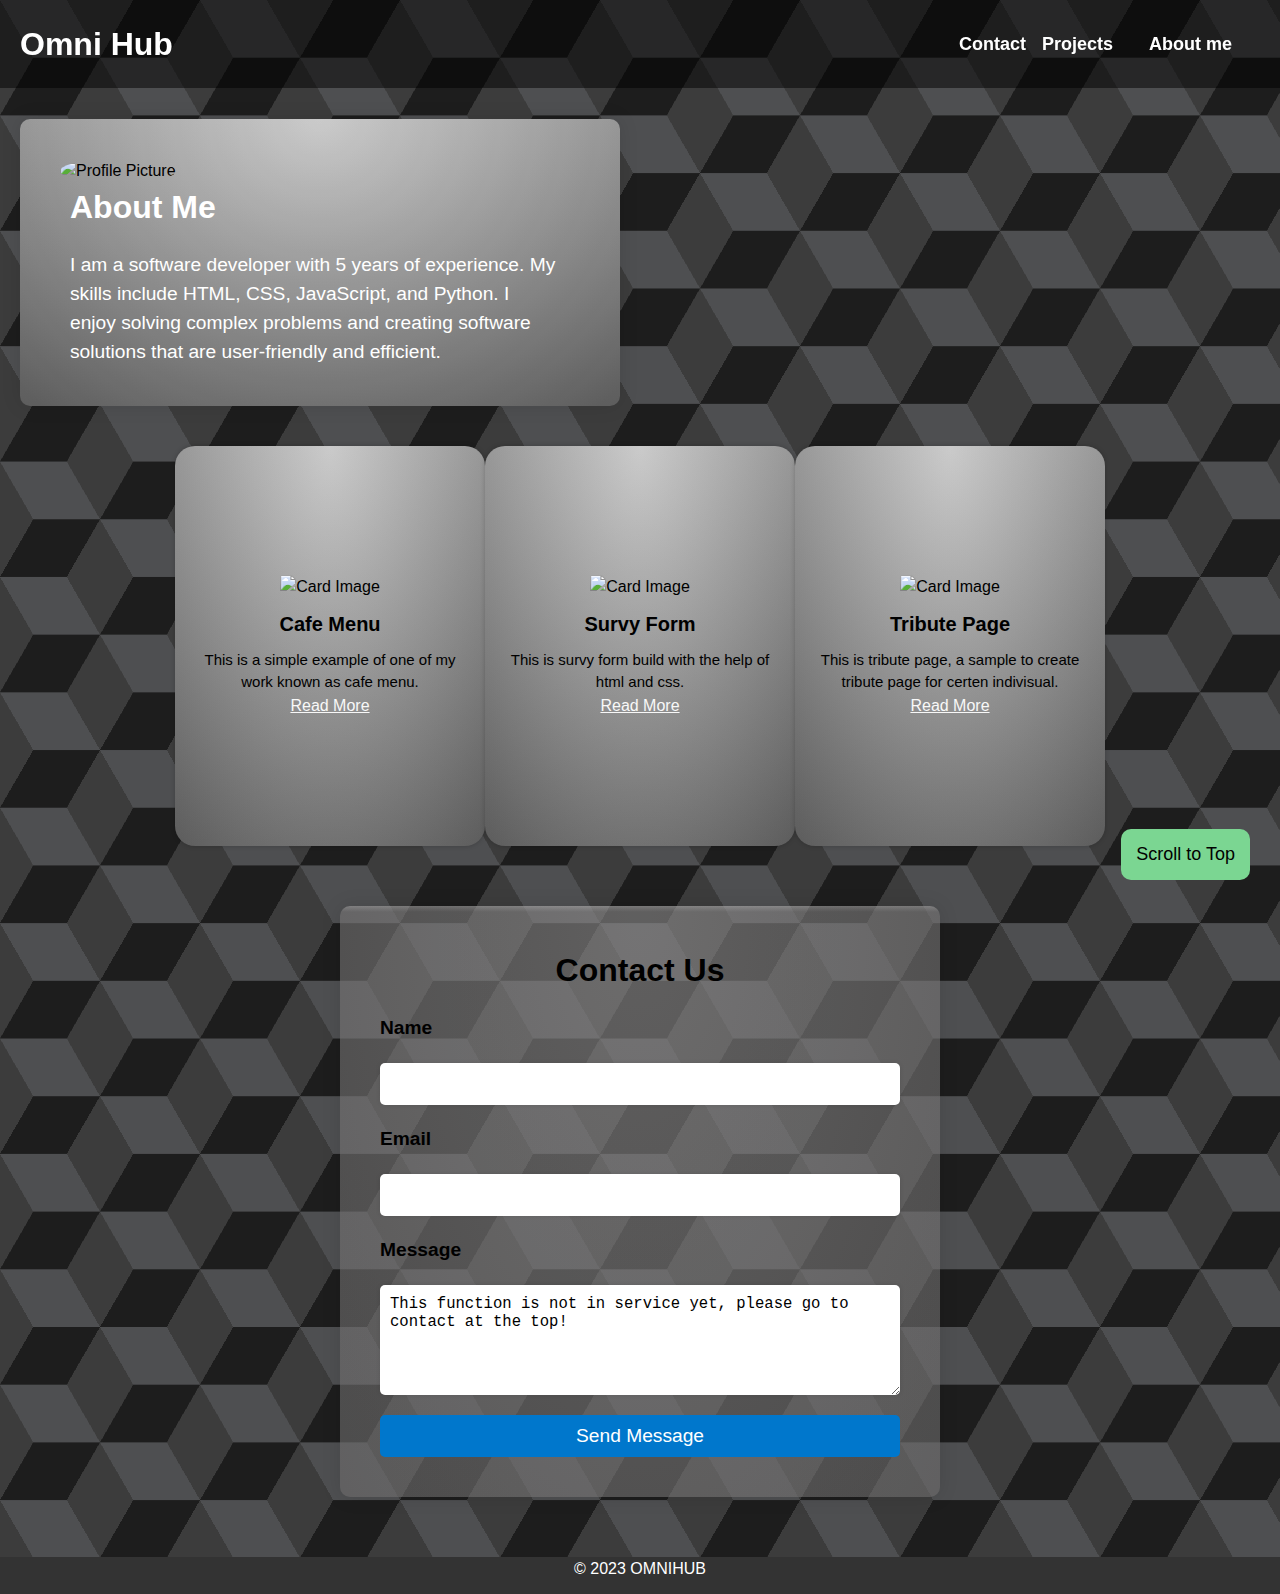
==== index.html @ 55492cec "Update index.html" ====
<!DOCTYPE html>
<html>
  <head>
    <title>Software Developer Portfolio</title>
    <meta charset="UTF-8" />
    <meta name="viewport" content="width=device-width, initial-scale=1.0" />
    <link rel="stylesheet" href="" />
    <link rel="stylesheet" href="style.css" />
  </head>
  <body>
    <header>
      <nav>
        <h1>Omni Hub</h1>
        <ul>
          <li><a href="#about-me">About me</a></li>
          <li><a href="#projects-section">Projects</a></li>
          <li><a href="#Contact">Contact</a></li>
        </ul>
      </nav>
    </header>
    <main>
      <section class="about-me-section" id="about-me">
        <div class="about-me-box">
          <div class="profile-imag">
            <img
              id="profile-image"
              src="image/img.jpeg"
              alt="Profile Picture"
            />
          </div>
          <div class="about-me-content">
            <h2>About Me</h2>
            <p>
              I am a software developer with 5 years of experience. My skills
              include HTML, CSS, JavaScript, and Python. I enjoy solving complex
              problems and creating software solutions that are user-friendly
              and efficient.
            </p>
          </div>
        </div>
      </section>

      <section class="card-section" id="projects-section">
        <div class="card">
          <img src="image/menu.png" alt="Card Image" />
          <div class="card-content">
            <h3>Cafe Menu</h3>
            <p>
              This is a simple example of one of my work known as cafe menu.
            </p>
            <a href="cofee.html" class="btn">Read More</a>
          </div>
        </div>

        <div class="card">
          <img src="image/survy.png" alt="Card Image" />
          <div class="card-content">
            <h3>Survy Form</h3>
            <p>
              This is survy form build with the help of html and css.
            </p>
            <a href="survey.html" class="btn">Read More</a>
          </div>
        </div>

        <div class="card">
          <img src="image/tribute.png" alt="Card Image" />
          <div class="card-content">
            <h3>Tribute Page</h3>
            <p>
              This is tribute page, a sample to create tribute page for certen
              indivisual.
            </p>
            <a href="tribute.html" class="btn">Read More</a>
          </div>
        </div>
      </section>

      <section class="contact-section" id="Contact">
        <div class="contact-box">
          <button onclick="topFunction()" id="scroll-to-top-button">Scroll to Top</button>
          <h2>Contact Us</h2>
          <form>
            <label for="name">Name</label>
            <input type="text" id="name" name="name" spellcheck="" required />
            <label for="email">Email</label>
            <input type="email" id="email" name="email" required />
            <label for="message">Message</label>
            <textarea id="message" name="message" rows="5" required>This function is not in service yet, please go to contact at the top!</textarea>
            <button type="submit">Send Message</button>
          </form>
        </div>
      </section>
    </main>
    <script src="script.js"></script>
    <footer>
      <p>&copy; 2023 OMNIHUB</p>
    </footer>
  </body>
</html>
---- style.css ----
* {
  box-sizing: border-box;
  margin: 0;
  padding: 0;
}
html {
  --s: 200px; /* control the size */
  --c1: #1d1d1d;
  --c2: #4e4f51;
  --c3: #3c3c3c;
  
  background:
    repeating-conic-gradient(from 30deg,#0000 0 120deg,var(--c3) 0 180deg) 
     calc(.5*var(--s)) calc(.5*var(--s)*0.577),
    repeating-conic-gradient(from 30deg,var(--c1) 0 60deg,var(--c2) 0 120deg,var(--c3) 0 180deg);
  background-size: var(--s) calc(var(--s)*0.577);
  /* 0.577 = tan(30deg)*/
}


body {
  margin: 0;
  font-family: Arial, sans-serif;
  font-size: 1em;
  line-height: 1.5;
  
}

/* navigation bar */

header {
  background-color: rgba(0, 0, 0, 0.5);
  color: #fff;
  padding: 20px;
  position: fixed;
  top: 0;
  left: 0;
  z-index: 999;
  width: 100%;
  
}

nav {
  display: flex;
  flex-wrap: wrap;
  justify-content: space-between;
  align-items: center;
}

nav ul {
  list-style-type: none;
  margin: 0;
  padding: 0;
  overflow: hidden;
}

nav h1 {
  margin: 0;
}

nav li {
  margin-right: 0 10px;
  display: inline;
  float: right;
}

nav a {
  display: block;
  padding: 8px;
  color: #ffff;
  text-decoration: none;
  text-align: center;
  font-size: 18px;
  font-weight: bold;
}

nav ul li {
  margin-right: 20px;
}

nav ul li:last-child {
  margin-right: 0;
}
/* navigation bar end here */

main {
  padding: 20px;
}

section {
  margin-bottom: 40px;
}

h2 {
  margin-top: 0;
}

ul {
  list-style: none;
  margin: 0;
  padding: 0;
}

li h3 {
  margin-top: 0;
}

form label {
  display: block;
}

footer {
  display: block;
  text-align: center;
  background-color: #333;
  color: #fff;
  padding-bottom: 1%;
}

/** projects cards**/

.card-section {
  width: 100%;
  display: flex;
  flex-wrap: wrap;
  justify-content: center;
  align-items: center;
  text-align: center;
  background-color: none;

}

.card:hover {
  transform: rotate(20deg);
  box-shadow: 0px 0px 10px rgba(0, 0, 0, 0.4);
}

.card {
  width: 25%;
  max-width: 400%;
  height: 400px;
  box-sizing: border-box;
  padding: 20px;
  display: flex;
  flex-direction: column;
  justify-content: center;
  align-items: center;
  margin-bottom: 20px;
  box-shadow: 0px 0px 5px rgba(0, 0, 0, 0.2);
  overflow: hidden;
  transition: all 0.2s ease-in-out;
  background: linear-gradient(to bottom, rgba(255,255,255,0.15) 0%, rgba(0,0,0,0.15) 100%), radial-gradient(at top center, rgba(255,255,255,0.40) 0%, rgba(0,0,0,0.40) 120%) #989898;
  color: none;
  border-radius: 20px;**/
}

.card img {
  max-width: 100%;
  max-height: 70%;
  object-fit: cover;
  border-radius: 5%;
}

.card h3 {
  font-size: 20px;
  margin: 10px 0;
}

.card p {
  font-size: 15px;
  line-height: 1.5;
  text-align: center;
}

.card-title {
  margin-top: 0;
}


a.btn {
  color: #f8f8f8;
}

/* projects end here*/

/* contact */
.contact-section {
  background-color: rgba(0, 0, 0, 0.4)
  padding: 50px;
}

.contact-box {
  max-width: 600px;
  margin: 0 auto;
  padding: 40px;
  background: linear-gradient(to bottom, rgba(255,255,255,0.1) 0%, rgba(0,0,0,0.1) 1%), radial-gradient(at top center, rgba(255,255,255,0.1) 1%, rgba(0,0,0,0.1) 120%) rgb(151, 150, 150, 0.5) ;
  box-shadow: 0 0 20px rgba(0, 0, 0, 0.1);
  border-radius: 10px;
}

.contact-box h2 {
  margin-bottom: 20px;
  font-size: 2em;
  text-align: center;
}

.contact-box form {
  display: grid;
  grid-gap: 20px;
}

.contact-box label {
  display: block;
  font-size: 1.2em;
  font-weight: bold;
}

.contact-box input,
.contact-box textarea {
  width: 100%;
  padding: 10px;
  font-size: 1.2em;
  border-radius: 5px;
  border: none;
  box-shadow: 0 0 5px rgba(0, 0, 0, 0.1);
}

.contact-box button[type='submit'] {
  background-color: #0077cc;
  color: #fff;
  border: none;
  border-radius: 5px;
  padding: 10px 20px;
  font-size: 1.2em;
  cursor: pointer;
}

.contact-box button[type='submit']:hover {
  background-color: #0066b3;
}
/*contact end*/
/* about me*/
.about-me-section {
  background-color: none;
  padding-top: 8%;
}

.about-me-box {
  max-width: 600px;
  min-width: 0 auto;
  padding: 40px;
  background: linear-gradient(to bottom, rgba(255,255,255,0.15) 0%, rgba(0,0,0,0.15) 100%), radial-gradient(at top center, rgba(255,255,255,0.40) 0%, rgba(0,0,0,0.40) 120%) #989898;
  box-shadow: 0 0 20px rgba(0, 0, 0, 0.1);
  border-radius: 10px;
  transition: all 0.2s ease-in-out;
}

.about-me-box:hover {
  transform: translate(10px, 5px);
}
#profile-image {
  max-width: 300px;
  height: 100px;
  object-fit: 50%; /* or object-fit: contain; */
  border-radius: 50%; /* to make it circular */
}


.about-me-content h2 {
  padding-left: 10px;
  font-size: 2em;
  margin-bottom: 20px;
  margin-right: 20px;
  color: #fff;
  text-align: :left;
}

.about-me-content p {
  padding-left: 10px;
  float: none;
  font-size: 1.2em;
  line-height: 1.5;
  margin-right: 20px;
  color: #fff;
  text-align: left;
}

/* about me end here */
/*dark button*/

button {
  background-color: var(--bg-color);
  color: var(--text-color);
  border: none;
  padding: 10px 20px;
  font-size: 1em;
  cursor: pointer;
  transition: background-color 0.3s ease, color 0.3s ease;
}

button:hover {
  background-color: var(--text-color);
  color: var(--bg-color);
}
/* dark button end here*/


/* scroll to top button */

#scroll-to-top-button {
  display: flex;
  position: fixed;
  bottom: 20px;
  right: 30px;
  z-index: 99;
  font-size: 18px;
  border: none;
  outline: none;
  background-color: #7bd692;
  color: rgb(2, 1, 1);
  cursor: pointer;
  padding: 15px;
  border-radius: 10px;
}

#scroll-to-top-button:hover {
  background-color: #0b8e7d;
}
/* scroll to top button end here*/

/* Styles for mobile screens */
@media only screen and (max-width: 600px) 
{
  h1{
    font-size: 36px;
    line-height: 50px;
  }
  .about-me-box{
    padding-top: 20px;
    font-size: 10px;
    
  }
  .about-me-section{
    padding-top: 120px;
  }
  .card{
    font-size: 1px;
    padding: 5px;
    width: 100%;
    margin-top: 1em;
    margin-bottom: 5em;
    padding-bottom: auto;

    
  } 
  .card-section {
    width: 100%;
    display: flex;
    margin-bottom: 0;
    margin-top: 0;
    margin-left: 0;
    margin-right: 0;
    flex-direction: row;
  }
  .card img{
    width: 40%;
    
  }
  .card p{
    font-size: none;
  }
  .card h3{
    font-size: none;
  }
  .btn{
    font-size: 12em;
  }
  
}
/** layout for mobiles ends here **/
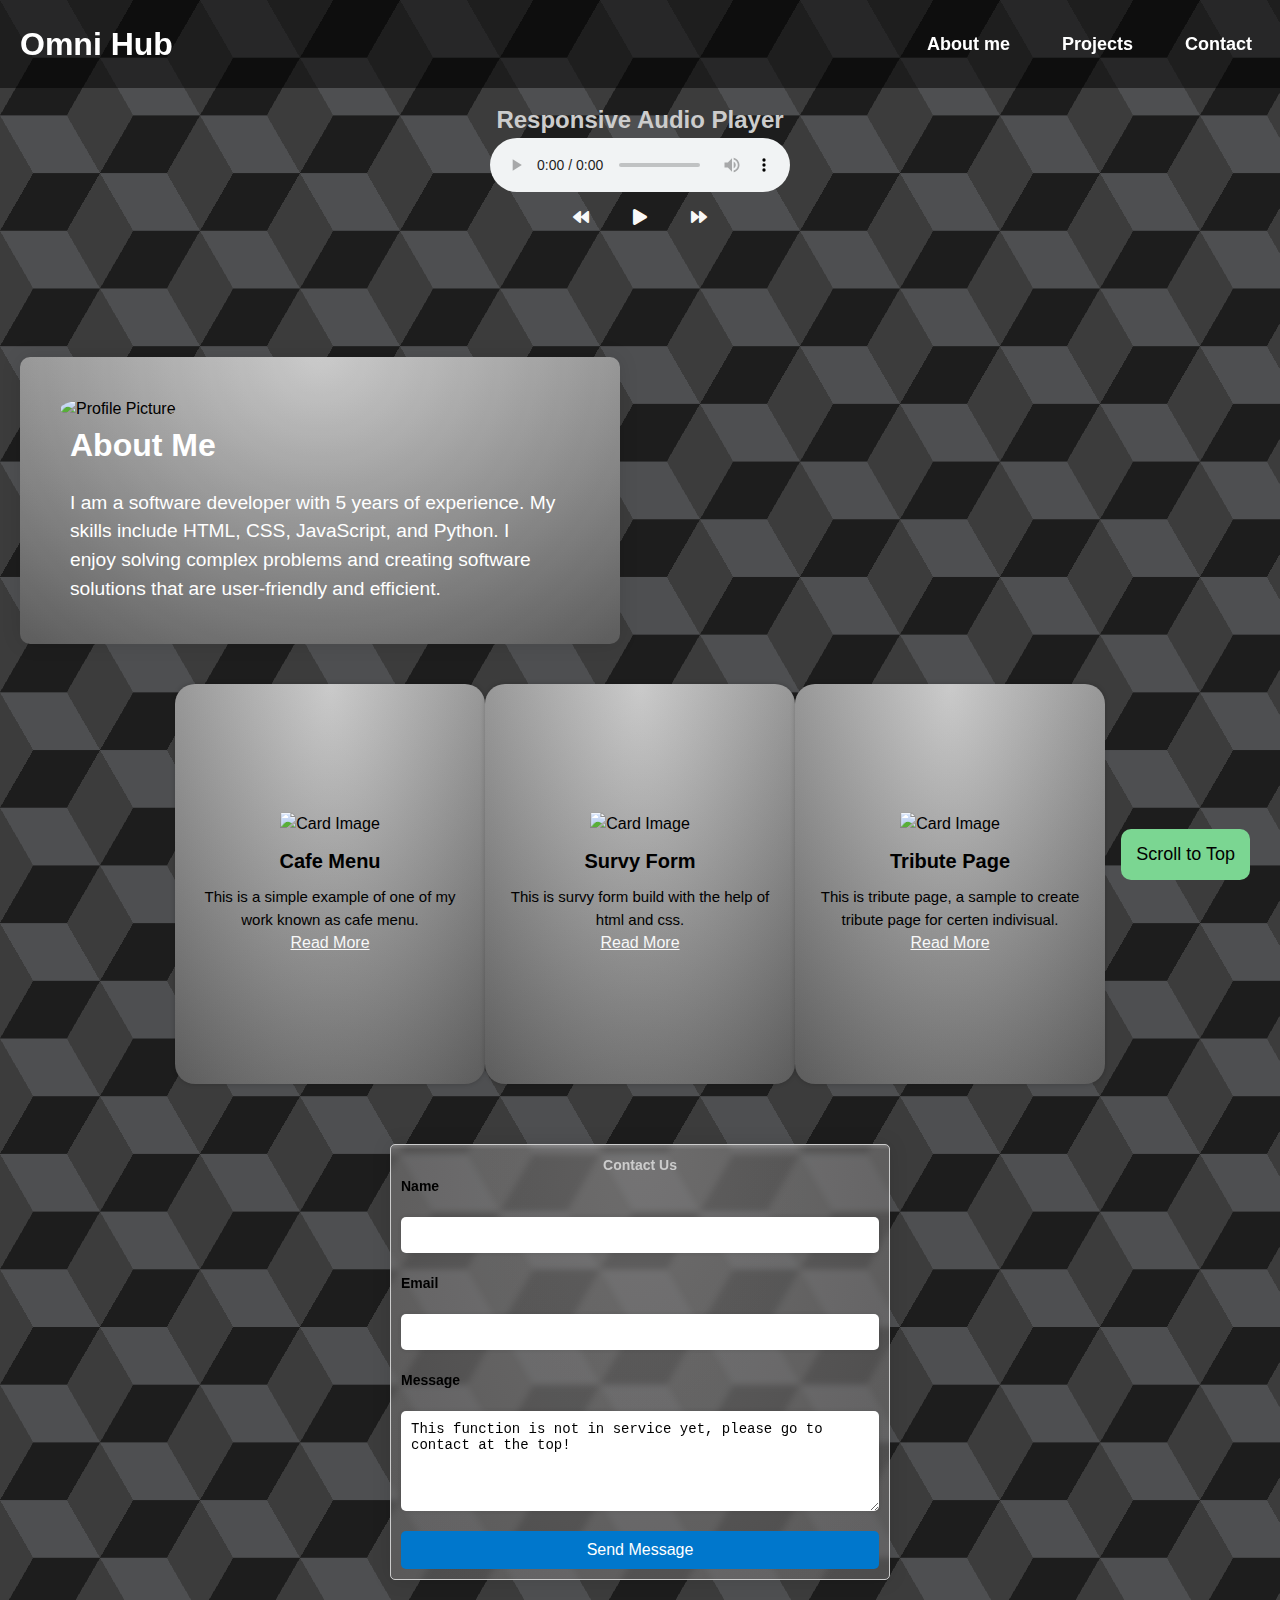
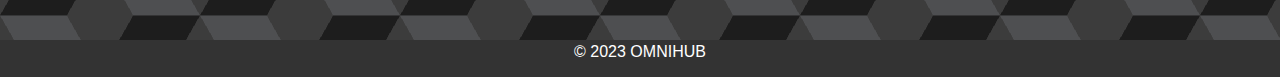
==== commit baee756b: "Update index.html" ====
--- a/index.html
+++ b/index.html
@@ -6,6 +6,8 @@
     <meta name="viewport" content="width=device-width, initial-scale=1.0" />
     <link rel="stylesheet" href="" />
     <link rel="stylesheet" href="style.css" />
+    <link rel="stylesheet" href="https://cdnjs.cloudflare.com/ajax/libs/font-awesome/5.15.3/css/all.min.css" />
+
   </head>
   <body>
     <header>
@@ -14,10 +16,47 @@
         <ul>
           <li><a href="#about-me">About me</a></li>
           <li><a href="#projects-section">Projects</a></li>
-          <li><a href="#Contact">Contact</a></li>
+          <li><a href="credit.html">Contact</a></li>
         </ul>
       </nav>
     </header>
+    <div class="audio-player">
+      <h2>Responsive Audio Player</h2>
+      <audio id="audio" src="audio /Yiruma - Greatest Piano Collection.mp3" controls></audio>
+      <div class="controls">
+        <button onclick="audio.currentTime -= 5;">
+          <i class="fa fa-backward"></i>
+        </button>
+        <button onclick="audio.paused ? audio.play() : audio.pause();">
+          <i class="fa fa-play"></i>
+        </button>
+        <button onclick="audio.currentTime += 5;">
+          <i class="fa fa-forward"></i>
+        </button>
+      </div>
+    </div>
+    <script>
+      var audio = document.getElementById("audio");
+      var playPauseIcon = document.getElementById("playPauseIcon");
+    
+      function togglePlayPause() {
+        if (audio.paused) {
+          audio.play();
+          playPauseIcon.className = "fa fa-pause";
+        } else {
+          audio.pause();
+          playPauseIcon.className = "fa fa-play";
+        }
+      }
+    
+      function skipBackward() {
+        audio.currentTime -= 5;
+      }
+    
+      function skipForward() {
+        audio.currentTime += 5;
+      }
+    </script>
     <main>
       <section class="about-me-section" id="about-me">
         <div class="about-me-box">
@@ -78,7 +117,7 @@
 
       <section class="contact-section" id="Contact">
         <div class="contact-box">
-          <button onclick="topFunction()" id="scroll-to-top-button">Scroll to Top</button>
+          
           <h2>Contact Us</h2>
           <form>
             <label for="name">Name</label>
@@ -96,5 +135,6 @@
     <footer>
       <p>&copy; 2023 OMNIHUB</p>
     </footer>
+    <button onclick="topFunction()" id="scroll-to-top-button">Scroll to Top</button>
   </body>
 </html>
--- a/style.css
+++ b/style.css
@@ -4,6 +4,7 @@
   padding: 0;
 }
 html {
+  scroll-behavior: smooth;
   --s: 200px; /* control the size */
   --c1: #1d1d1d;
   --c2: #4e4f51;
@@ -39,6 +40,21 @@
   width: 100%;
   
 }
+/*Audio player */
+.audio-player{
+  width: 100%;
+  display: inline-block;
+  flex-wrap: wrap;
+  text-align: center; 
+  padding-top: 8%;  
+}
+.audio-player, h2{
+  color: #ccc;
+}
+.controls, button{
+  color: #f8f8f8;
+}
+/*Audio player */
 
 nav {
   display: flex;
@@ -47,22 +63,16 @@
   align-items: center;
 }
 
+/**to make equal gap **/
 nav ul {
-  list-style-type: none;
-  margin: 0;
-  padding: 0;
-  overflow: hidden;
-}
-
-nav h1 {
-  margin: 0;
+  display: flex;
+  justify-content: space-between;
 }
 
 nav li {
-  margin-right: 0 10px;
-  display: inline;
-  float: right;
-}
+  margin: 0 1rem;
+}
+
 
 nav a {
   display: block;
@@ -131,7 +141,7 @@
 }
 
 .card:hover {
-  transform: rotate(20deg);
+  transform: translate(10px, 5px);
   box-shadow: 0px 0px 10px rgba(0, 0, 0, 0.4);
 }
 
@@ -185,22 +195,28 @@
 
 /* contact */
 .contact-section {
+  display: block;
   background-color: rgba(0, 0, 0, 0.4)
   padding: 50px;
+  
 }
 
 .contact-box {
-  max-width: 600px;
-  margin: 0 auto;
-  padding: 40px;
+  width: 100%;
+  max-width: 500px;
+  margin: auto;
+  margin-bottom: 20px;
+  padding: 10px;
   background: linear-gradient(to bottom, rgba(255,255,255,0.1) 0%, rgba(0,0,0,0.1) 1%), radial-gradient(at top center, rgba(255,255,255,0.1) 1%, rgba(0,0,0,0.1) 120%) rgb(151, 150, 150, 0.5) ;
   box-shadow: 0 0 20px rgba(0, 0, 0, 0.1);
-  border-radius: 10px;
+  box-sizing: border-box;
+  border-radius: 5px;
+  border: 1px solid #ccc;
+  backdrop-filter: blur(3px);
 }
 
 .contact-box h2 {
-  margin-bottom: 20px;
-  font-size: 2em;
+  font-size: 14px;
   text-align: center;
 }
 
@@ -211,7 +227,7 @@
 
 .contact-box label {
   display: block;
-  font-size: 1.2em;
+  font-size: 14px;
   font-weight: bold;
 }
 
@@ -219,7 +235,7 @@
 .contact-box textarea {
   width: 100%;
   padding: 10px;
-  font-size: 1.2em;
+  font-size: 14px;
   border-radius: 5px;
   border: none;
   box-shadow: 0 0 5px rgba(0, 0, 0, 0.1);
@@ -231,7 +247,6 @@
   border: none;
   border-radius: 5px;
   padding: 10px 20px;
-  font-size: 1.2em;
   cursor: pointer;
 }
 
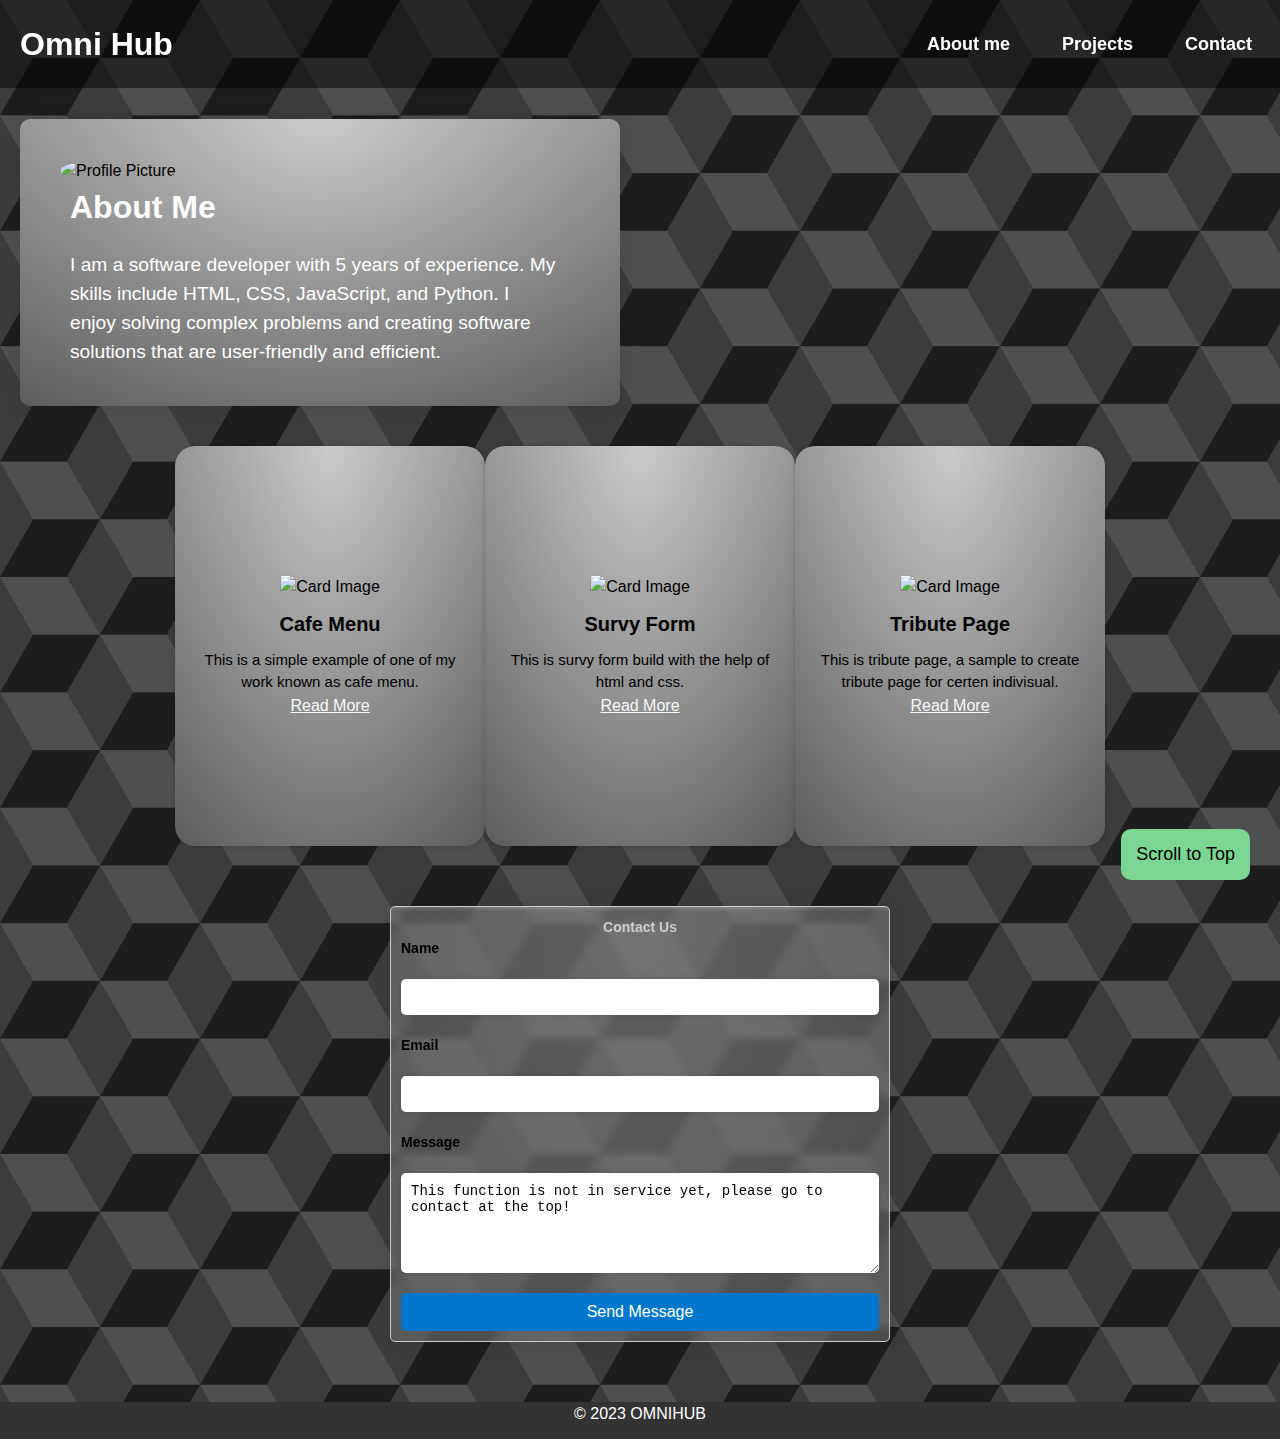
==== commit 8143f0ce: "Update index.html" ====
--- a/index.html
+++ b/index.html
@@ -20,21 +20,7 @@
         </ul>
       </nav>
     </header>
-    <div class="audio-player">
-      <h2>Responsive Audio Player</h2>
-      <audio id="audio" src="audio /Yiruma - Greatest Piano Collection.mp3" controls></audio>
-      <div class="controls">
-        <button onclick="audio.currentTime -= 5;">
-          <i class="fa fa-backward"></i>
-        </button>
-        <button onclick="audio.paused ? audio.play() : audio.pause();">
-          <i class="fa fa-play"></i>
-        </button>
-        <button onclick="audio.currentTime += 5;">
-          <i class="fa fa-forward"></i>
-        </button>
-      </div>
-    </div>
+    
     <script>
       var audio = document.getElementById("audio");
       var playPauseIcon = document.getElementById("playPauseIcon");
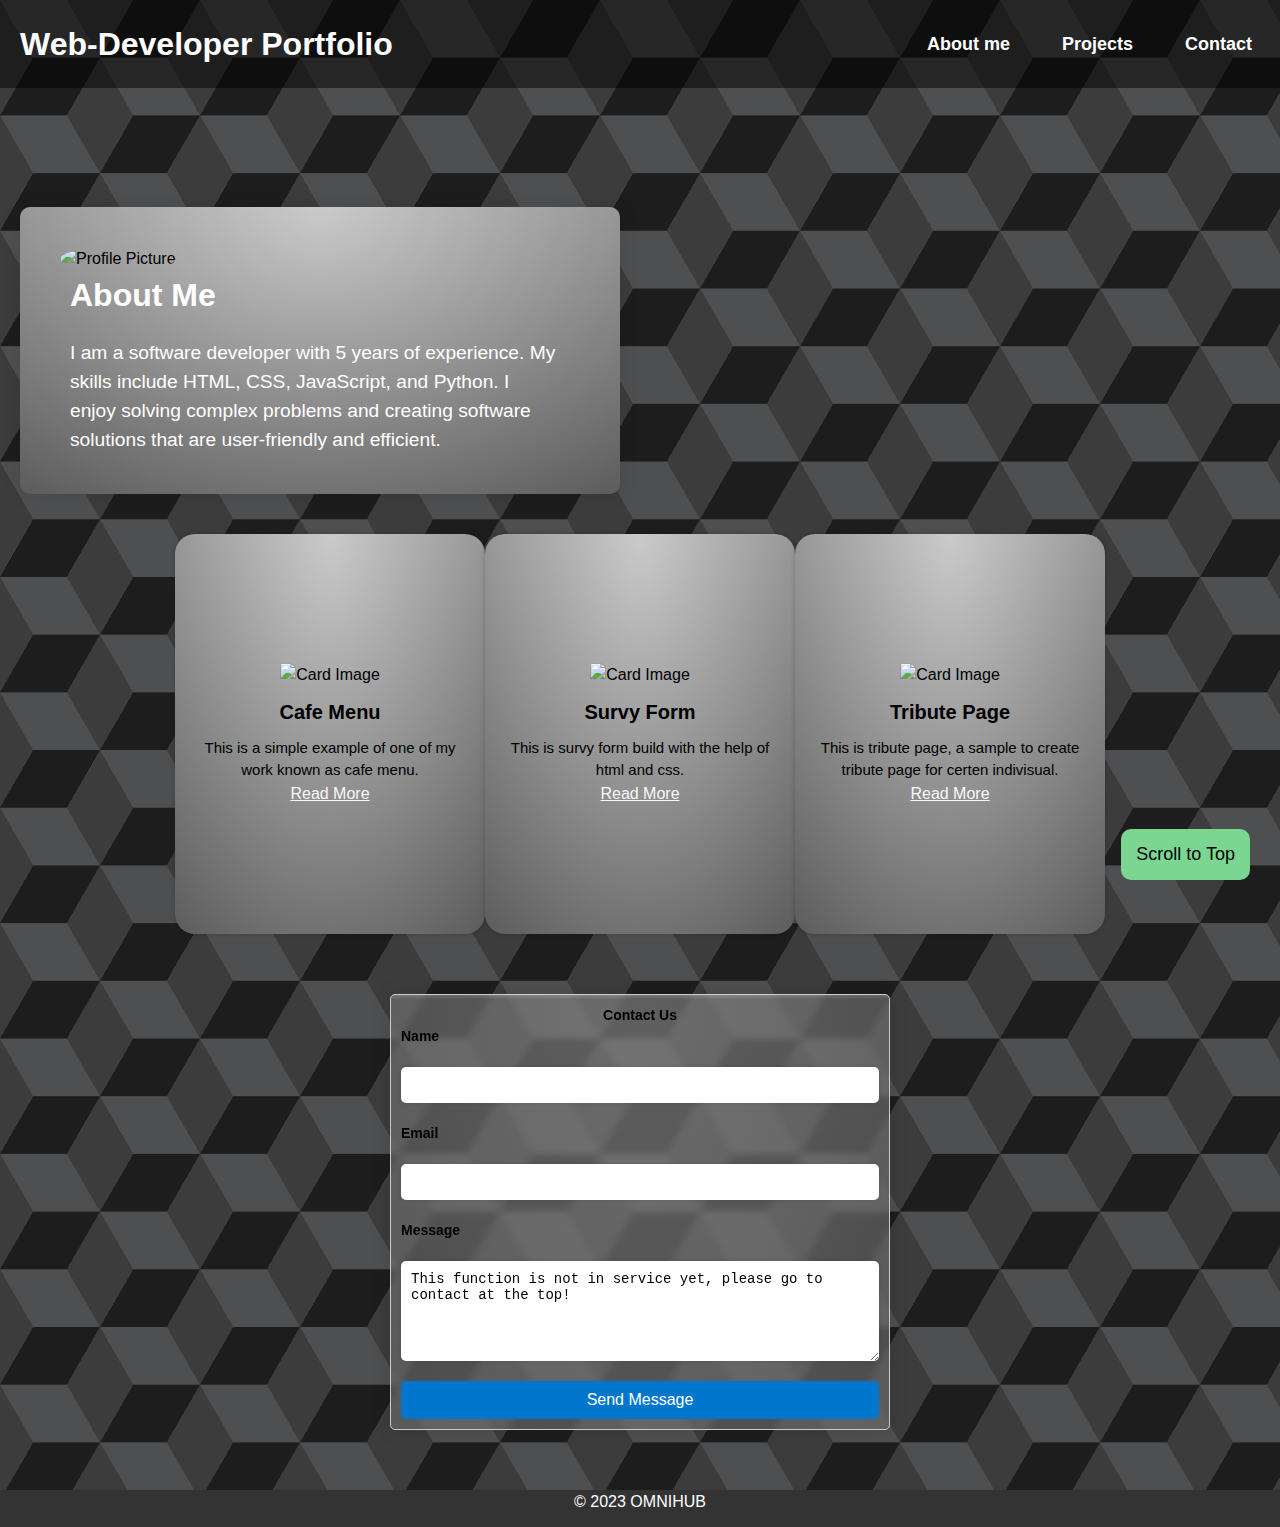
==== commit 1d3dcf7f: "Update index.html" ====
--- a/index.html
+++ b/index.html
@@ -1,7 +1,7 @@
 <!DOCTYPE html>
 <html>
   <head>
-    <title>Software Developer Portfolio</title>
+    <title>Omni Hub</title>
     <meta charset="UTF-8" />
     <meta name="viewport" content="width=device-width, initial-scale=1.0" />
     <link rel="stylesheet" href="" />
@@ -12,7 +12,7 @@
   <body>
     <header>
       <nav>
-        <h1>Omni Hub</h1>
+        <h1>Web-Developer Portfolio</h1>
         <ul>
           <li><a href="#about-me">About me</a></li>
           <li><a href="#projects-section">Projects</a></li>
--- a/style.css
+++ b/style.css
@@ -33,28 +33,14 @@
   background-color: rgba(0, 0, 0, 0.5);
   color: #fff;
   padding: 20px;
-  position: fixed;
+  position: relative;
   top: 0;
   left: 0;
   z-index: 999;
   width: 100%;
   
 }
-/*Audio player */
-.audio-player{
-  width: 100%;
-  display: inline-block;
-  flex-wrap: wrap;
-  text-align: center; 
-  padding-top: 8%;  
-}
-.audio-player, h2{
-  color: #ccc;
-}
-.controls, button{
-  color: #f8f8f8;
-}
-/*Audio player */
+
 
 nav {
   display: flex;
